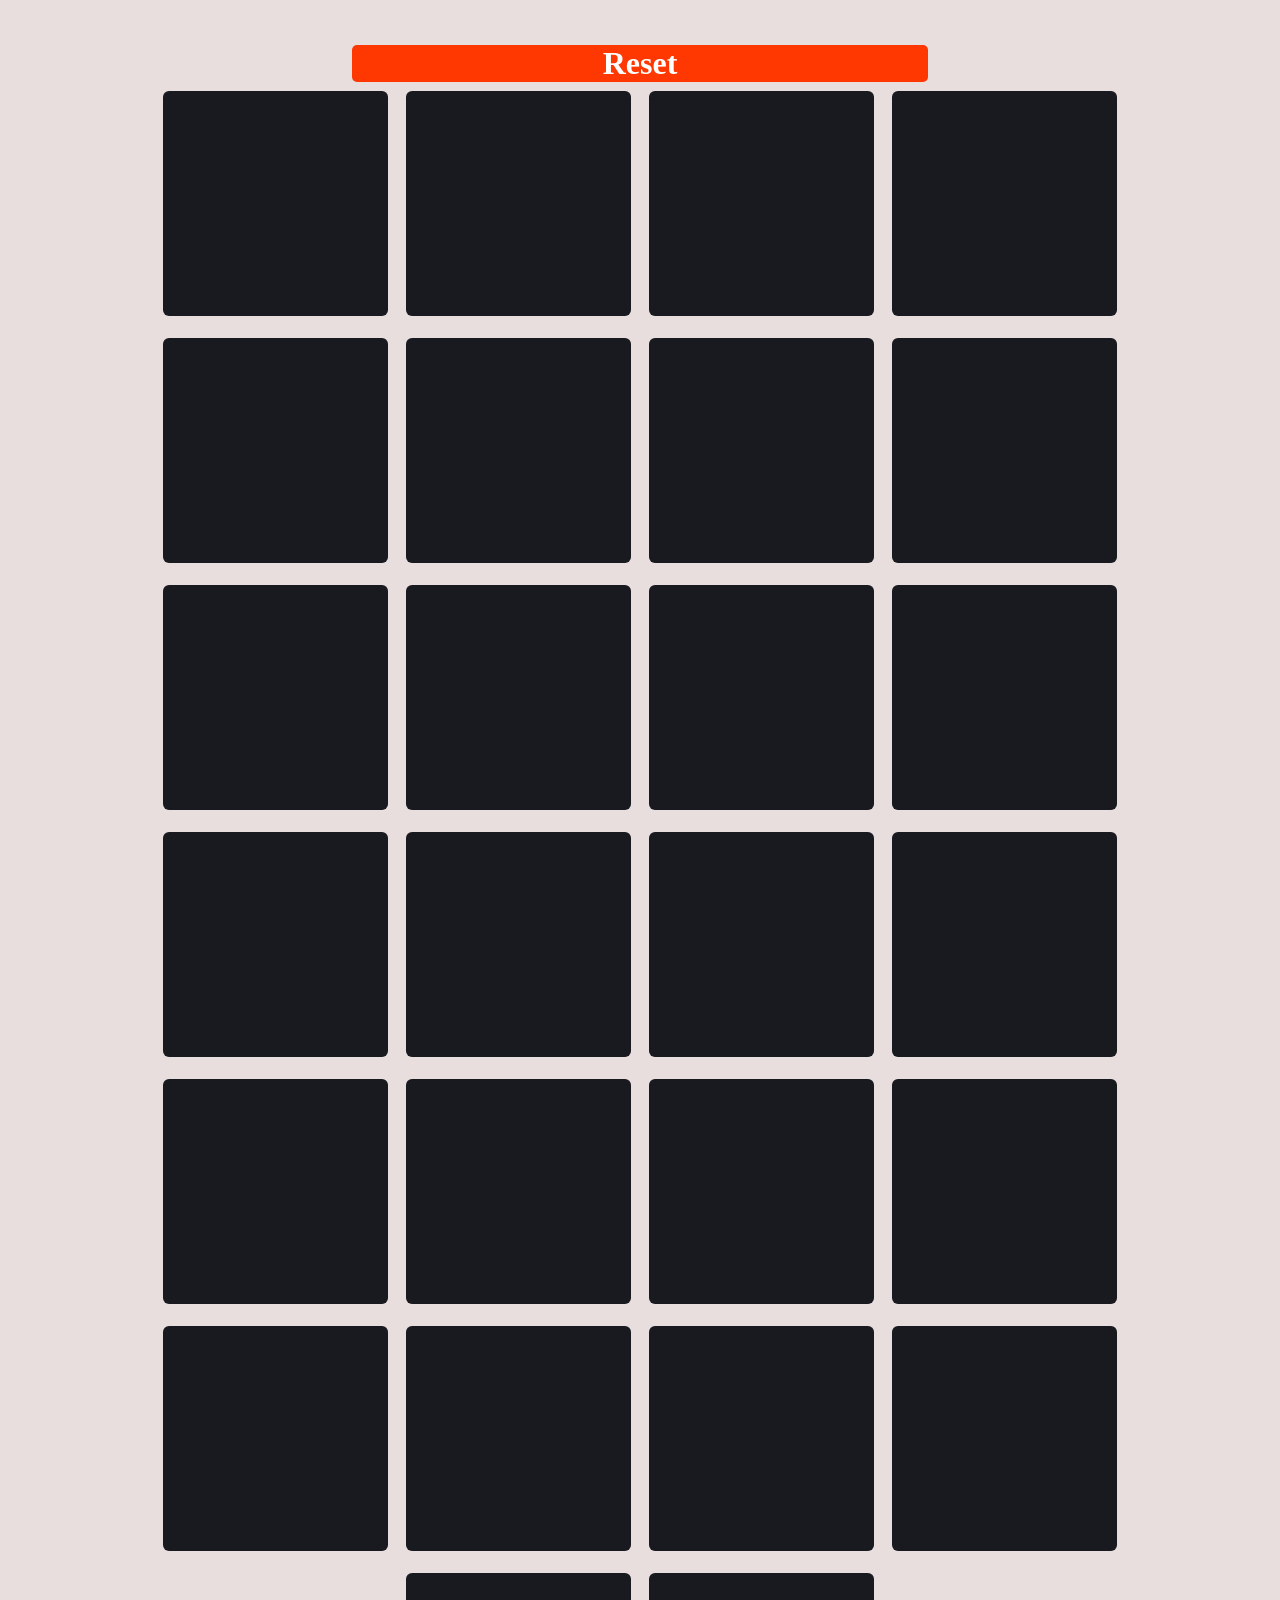
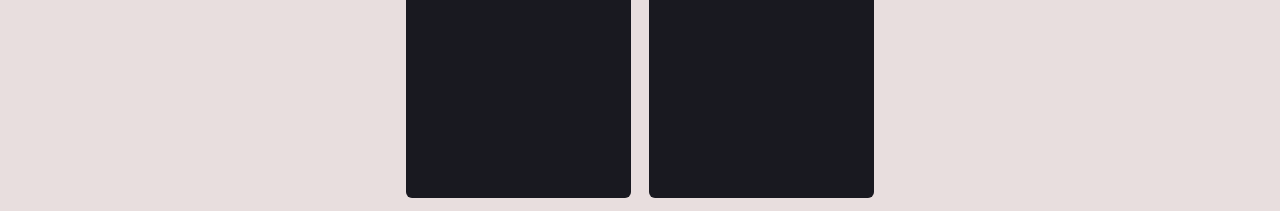
==== index.html @ 77029945 "Card_Memory_Post A Publicação da V0.0.1" ====
<!DOCTYPE html>
<html lang="pt-br">
<head>
    <meta charset="UTF-8">
    <meta name="viewport" content="width=device-width, initial-scale=1.0">
    <title>CardMemorty</title>
    <script>
 
        // 27 Cartas
        Tentativa = 2
        Acertou=0        
        if (localStorage.Save){
           
            CardNames=JSON.parse(localStorage.getItem('Save'))
        }else{
            Save = ["Noite","Levi","Kirito","juju","Dia","BelaDama","Sword","Lua","Gojo","LUFFY","bike","Neve","Sexy","Noite","Levi","Kirito","juju","Dia","BelaDama","Sword","Lua","Gojo","LUFFY","bike","Neve","Sexy"].sort(()=>Math.random()- 0.5)
            localStorage.setItem('Save',JSON.stringify(Save))
            location.reload()
        }






        






        ElementSelect=[]
        function Main(){
            for(i=0;i<26;i++){
                let Divs = document.createElement('div')
            Divs.style.backgroundColor="#191920"
            Divs.style.width='25vh'
            Divs.style.height='25vh'
            Divs.style.borderRadius='6px'
            Divs.style.border='20px'
            Divs.style.margin='1vh'
            Divs.style.display='inline-block'
            Divs.style.backgroundImage=`url()`
            Divs.style.backgroundSize='cover'
            Divs.style.backgroundPosition='center'
            Divs.id=i
            Divs.onclick=(e=>{
                
                Divs.style.backgroundImage=`url(./Image/${CardNames[Divs.id]}.jpg)`
                if (ElementSelect.includes(CardNames[Divs.id])){
                    Acertou++
                    Tentativa=3
                }

                if (Acertou>=13){
                    alert("GG!!")
                }




                ElementSelect.push(CardNames[Divs.id])
                Tentativa--
                if (Tentativa==0){ // Caso O Jogador Erre 3 Vez o Jogo Reseta
                    location.reload()
                }
               
            })
            
            document.getElementById('main').appendChild(Divs)
            }
        }

    </script>
</head>

<style>
    *{
        border: 0px;
        margin: 0px;
        padding: 0px;
        
    }

    body{
        background-color: #e8dede;
    }

    ::-webkit-scrollbar{
        border-radius: 5px 0px 0px 5px;
        width: .5vh;
        background-color: #ff3700;
        
    }

    main{
        position: absolute;
        width: 90%;
        height: 90vh;
        top: 50%;
        left: 50%;
        transform: translate(-50%,-50%);
        text-align: center;
    }
    footer{
        width: 50%;
        border-radius: 5px;
        margin: auto;
        background-color: #ff3700;
        text-align: center;
        color: white;
        
    }
 
</style>
<body onload="Main()" >
    
    <main id="main">

        <footer onclick="localStorage.Save=''"><h1>Reset</h1></footer>
    </main>


</body>
</html>
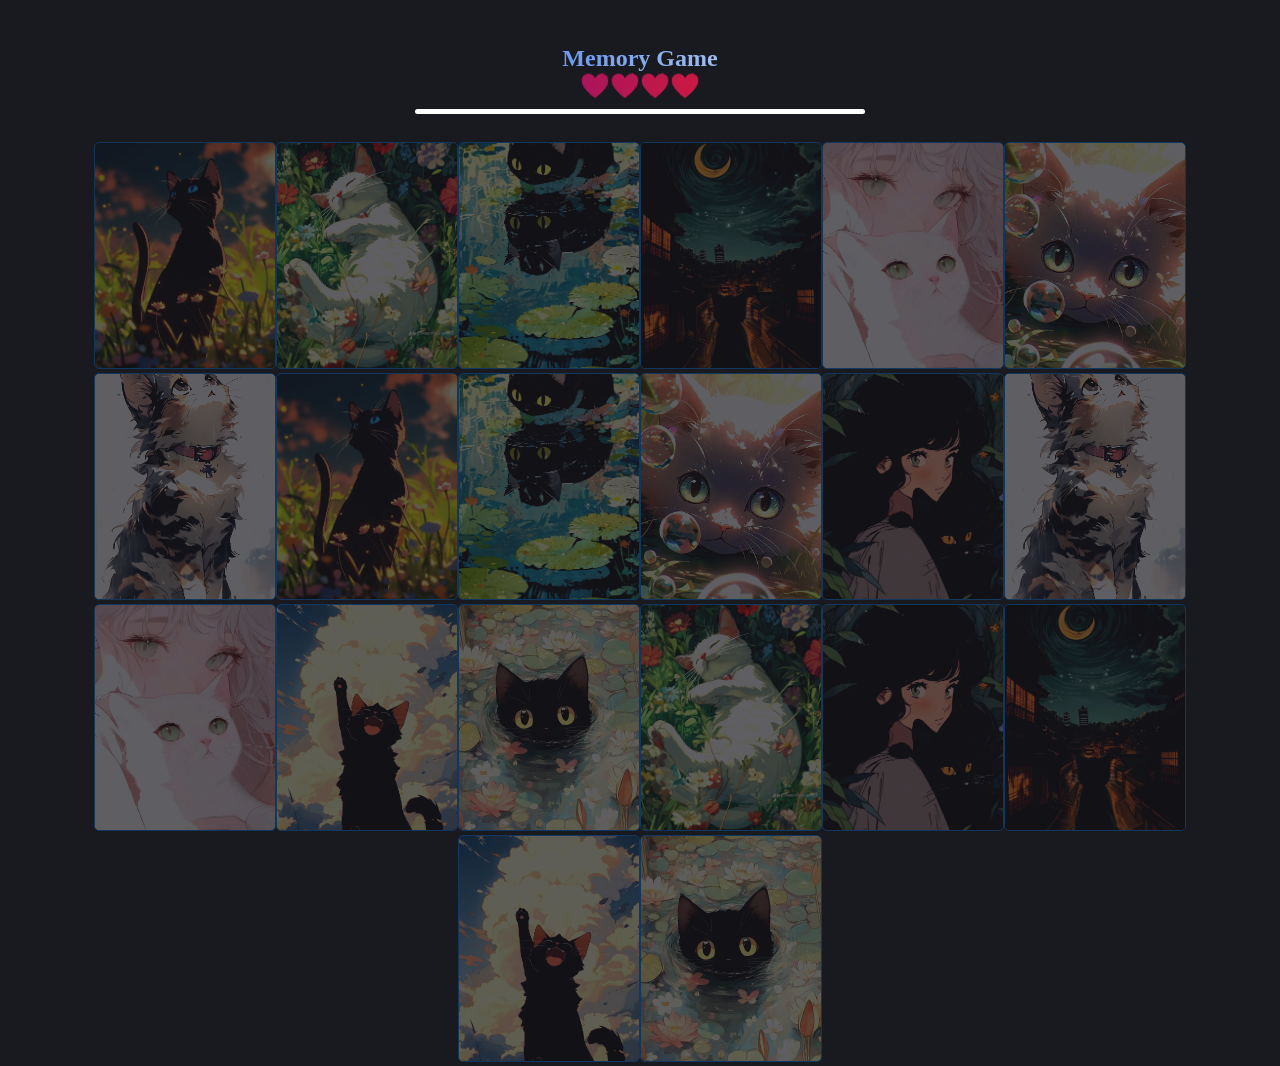
==== commit 65ff4613: "Reworked Update -- Novo sistema de vida -- Nova cartas -- Novo tema escuro -- Bugs Corrigido" ====
--- a/index.html
+++ b/index.html
@@ -3,124 +3,30 @@
 <head>
     <meta charset="UTF-8">
     <meta name="viewport" content="width=device-width, initial-scale=1.0">
-    <title>CardMemorty</title>
-    <script>
- 
-        // 27 Cartas
-        Tentativa = 2
-        Acertou=0        
-        if (localStorage.Save){
-           
-            CardNames=JSON.parse(localStorage.getItem('Save'))
-        }else{
-            Save = ["Noite","Levi","Kirito","juju","Dia","BelaDama","Sword","Lua","Gojo","LUFFY","bike","Neve","Sexy","Noite","Levi","Kirito","juju","Dia","BelaDama","Sword","Lua","Gojo","LUFFY","bike","Neve","Sexy"].sort(()=>Math.random()- 0.5)
-            localStorage.setItem('Save',JSON.stringify(Save))
-            location.reload()
-        }
+    <title>Memory Game</title>
+    <script src="Main.js"></script>
+    <link rel="stylesheet" href="style.css">
+</head>
+<body onload="Start()">
 
+    
+    <main>
 
+        <section id="Game_Contect">
+            
+            <div id="content_text">
+                <h1>Memory Game</h1>
+                <h2 id="Life">💖💖💖</h2>
+                <hr>
+            </div>
 
+            <div id="Cards"></div>
 
+        </section>
 
 
         
 
-
-
-
-
-
-        ElementSelect=[]
-        function Main(){
-            for(i=0;i<26;i++){
-                let Divs = document.createElement('div')
-            Divs.style.backgroundColor="#191920"
-            Divs.style.width='25vh'
-            Divs.style.height='25vh'
-            Divs.style.borderRadius='6px'
-            Divs.style.border='20px'
-            Divs.style.margin='1vh'
-            Divs.style.display='inline-block'
-            Divs.style.backgroundImage=`url()`
-            Divs.style.backgroundSize='cover'
-            Divs.style.backgroundPosition='center'
-            Divs.id=i
-            Divs.onclick=(e=>{
-                
-                Divs.style.backgroundImage=`url(./Image/${CardNames[Divs.id]}.jpg)`
-                if (ElementSelect.includes(CardNames[Divs.id])){
-                    Acertou++
-                    Tentativa=3
-                }
-
-                if (Acertou>=13){
-                    alert("GG!!")
-                }
-
-
-
-
-                ElementSelect.push(CardNames[Divs.id])
-                Tentativa--
-                if (Tentativa==0){ // Caso O Jogador Erre 3 Vez o Jogo Reseta
-                    location.reload()
-                }
-               
-            })
-            
-            document.getElementById('main').appendChild(Divs)
-            }
-        }
-
-    </script>
-</head>
-
-<style>
-    *{
-        border: 0px;
-        margin: 0px;
-        padding: 0px;
-        
-    }
-
-    body{
-        background-color: #e8dede;
-    }
-
-    ::-webkit-scrollbar{
-        border-radius: 5px 0px 0px 5px;
-        width: .5vh;
-        background-color: #ff3700;
-        
-    }
-
-    main{
-        position: absolute;
-        width: 90%;
-        height: 90vh;
-        top: 50%;
-        left: 50%;
-        transform: translate(-50%,-50%);
-        text-align: center;
-    }
-    footer{
-        width: 50%;
-        border-radius: 5px;
-        margin: auto;
-        background-color: #ff3700;
-        text-align: center;
-        color: white;
-        
-    }
- 
-</style>
-<body onload="Main()" >
-    
-    <main id="main">
-
-        <footer onclick="localStorage.Save=''"><h1>Reset</h1></footer>
     </main>
-
-
 </body>
 </html>
--- a/style.css
+++ b/style.css
@@ -0,0 +1,94 @@
+* {
+  margin: 0px;
+  padding: 0px;
+  border: 0px;
+  transition: 500ms;
+  z-index: -1;
+}
+
+body {
+  background-color: #191920;
+}
+
+#Game_Contect {
+  background-color: #222222;
+  width: 90%;
+  height: 90vh;
+  border-radius: 5px;
+  position: absolute;
+  top: 50%;
+  left: 50%;
+  transform: translate(-50%, -50%);
+}
+
+#content_text {
+  position: absolute;
+  left: 50%;
+  transform: translate(-50%);
+  text-align: center;
+  -webkit-text-fill-color: transparent;
+  font-family: cursive;
+}
+#content_text > h1 {
+  background-image: linear-gradient(to left, #d2dcee, #3a79ec);
+  background-clip: text;
+  -webkit-background-clip: text;
+}
+#content_text > h2 {
+  background-image: linear-gradient(to left, #f51e1e, #801080);
+  background-clip: text;
+  -webkit-background-clip: text;
+}
+#content_text > h2:hover {
+  background-image: linear-gradient(to left, #f51e1e, #cc1bcc);
+}
+#content_text hr {
+  background-color: white;
+  width: 50vh;
+  height: 0.5vh;
+  border-radius: 5px;
+  margin-top: 1vh;
+}
+
+#Cards {
+  position: relative;
+  top: 12%;
+  text-align: center;
+  left: 50%;
+  transform: translate(-50%, 0%);
+}
+
+.Card {
+  background-color: rgb(1, 2, 14);
+  width: 20vh;
+  height: 25vh;
+  border-radius: 5px;
+  display: inline-block;
+  border: 1px solid rgb(10, 125, 202);
+  background-position: center;
+  background-size: cover;
+  background-attachment: fixed;
+  background-repeat: no-repeat;
+  filter: opacity(0.3) contrast(1.5);
+}
+
+@media screen and (max-width: 1500px) {
+  #Game_Contect {
+    background-color: #191920;
+  }
+}
+@media screen and (max-width: 500px) {
+  #content_text > hr {
+    display: none;
+  }
+}
+@media screen and (max-width: 400px) {
+  #content_text {
+    top: -5%;
+  }
+}
+@media screen and (max-height: 700px) {
+  #content_text {
+    top: -5%;
+  }
+}/*# sourceMappingURL=style.css.map */
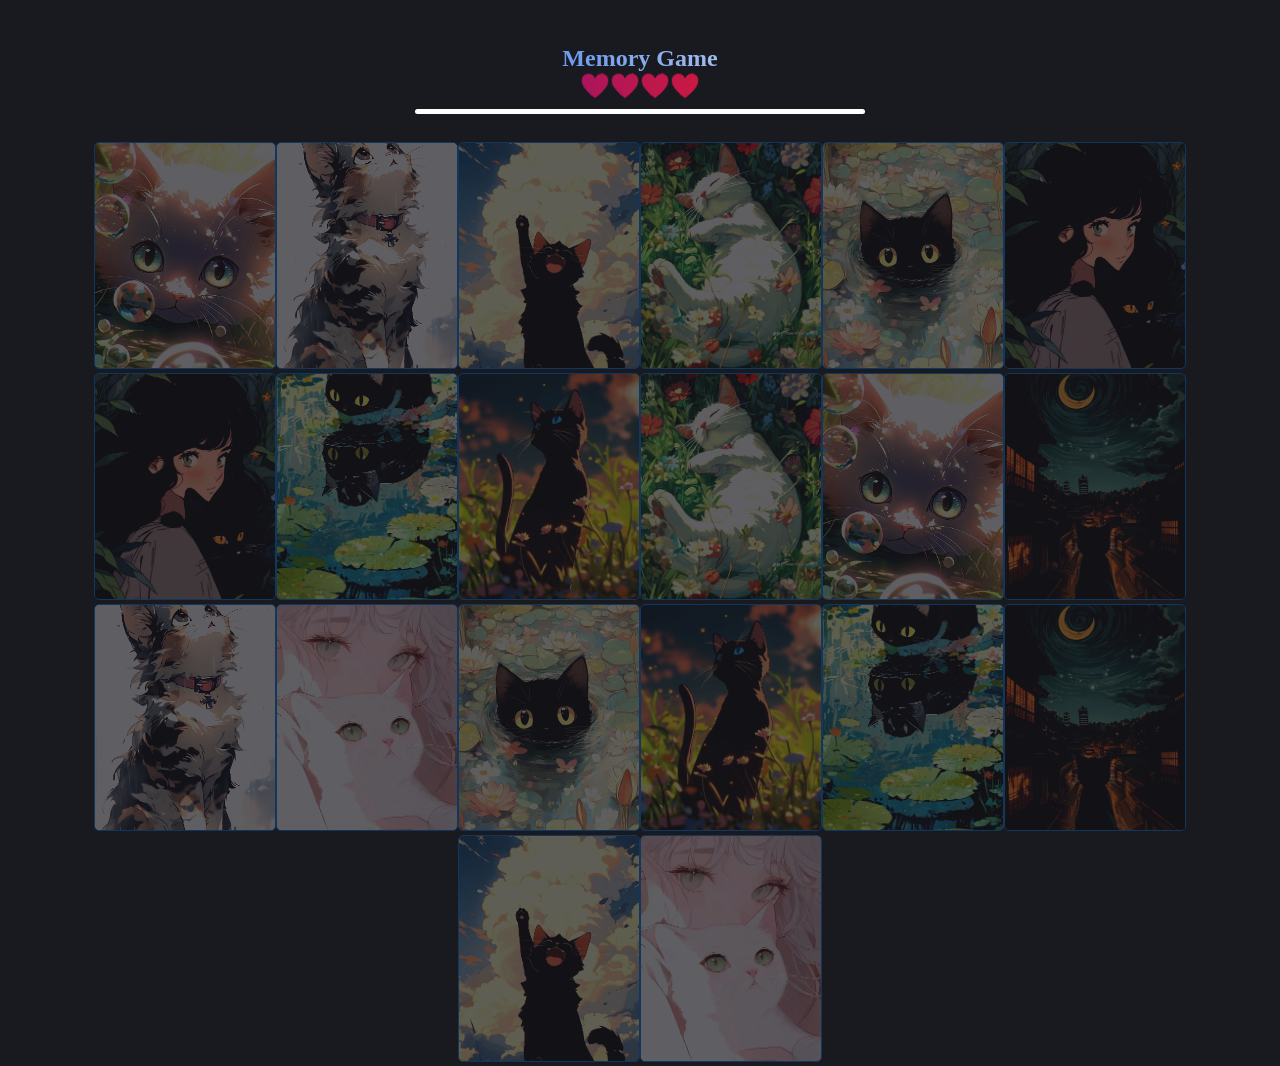
==== commit da51a639: "Mini Update | SEO And Google Adsense" ====
--- a/index.html
+++ b/index.html
@@ -1,32 +1,48 @@
 <!DOCTYPE html>
 <html lang="pt-br">
 <head>
-    <meta charset="UTF-8">
-    <meta name="viewport" content="width=device-width, initial-scale=1.0">
-    <title>Memory Game</title>
-    <script src="Main.js"></script>
-    <link rel="stylesheet" href="style.css">
+    <meta charset="UTF-8" />
+    <meta name="viewport" content="width=device-width, initial-scale=1.0" />
+    <script async src="https://pagead2.googlesyndication.com/pagead/js/adsbygoogle.js?client=ca-pub-2156046306538188"
+     crossorigin="anonymous"></script>
+    <!-- Título otimizado com palavras-chave -->
+    <title>Jogo da Memória - Divirta-se com o Memory Game Online</title>
+    <meta name="google-adsense-account" content="ca-pub-2156046306538188">
+    <!-- Meta descrição para melhorar a exibição nos resultados de busca -->
+    <meta name="description" content="Jogue o Memory Game online gratuitamente. Desafie sua memória e divirta-se com nosso jogo de memória interativo. Perfeito para todas as idades!"/>
+    
+    <!-- Palavras-chave relevantes (embora menos usadas atualmente, ainda podem ajudar) -->
+    <meta name="keywords" content="Jogo da Memória, Memory Game, Jogo online, Jogo de cartas, Divertido, Treinar memória" />
+    
+    <!-- Tags Open Graph para redes sociais -->
+    <meta property="og:title" content="Jogo da Memória - Memory Game">
+    <meta property="og:description" content="Jogue o Memory Game online e teste sua memória de forma divertida.">
+    <meta property="og:type" content="website">
+    <meta property="og:url" content="https://mymemorygame2.netlify.app">
+    <meta property="og:image" content="https://mymemorygame2.netlify.app">
+
+    <!-- Tags de Twitter Card -->
+    <meta name="twitter:title" content="Jogo da Memória - Memory Game" />
+    <meta name="twitter:description" content="Jogue o Memory Game online e teste sua memória de forma divertida." />
+    <meta name="twitter:image" content="https://mymemorygame2.netlify.app" />
+    <meta name="twitter:card" content="summary_large_image" />
+
+    <!-- Link para o CSS -->
+    <link rel="stylesheet" href="style.css" />
+
+    <!-- Script deve ser carregado no final do body ou com defer -->
+    <script src="Main.js" defer></script>
 </head>
 <body onload="Start()">
-
-    
     <main>
-
         <section id="Game_Contect">
-            
             <div id="content_text">
                 <h1>Memory Game</h1>
                 <h2 id="Life">💖💖💖</h2>
                 <hr>
             </div>
-
             <div id="Cards"></div>
-
         </section>
-
-
-        
-
     </main>
 </body>
-</html>+</html>
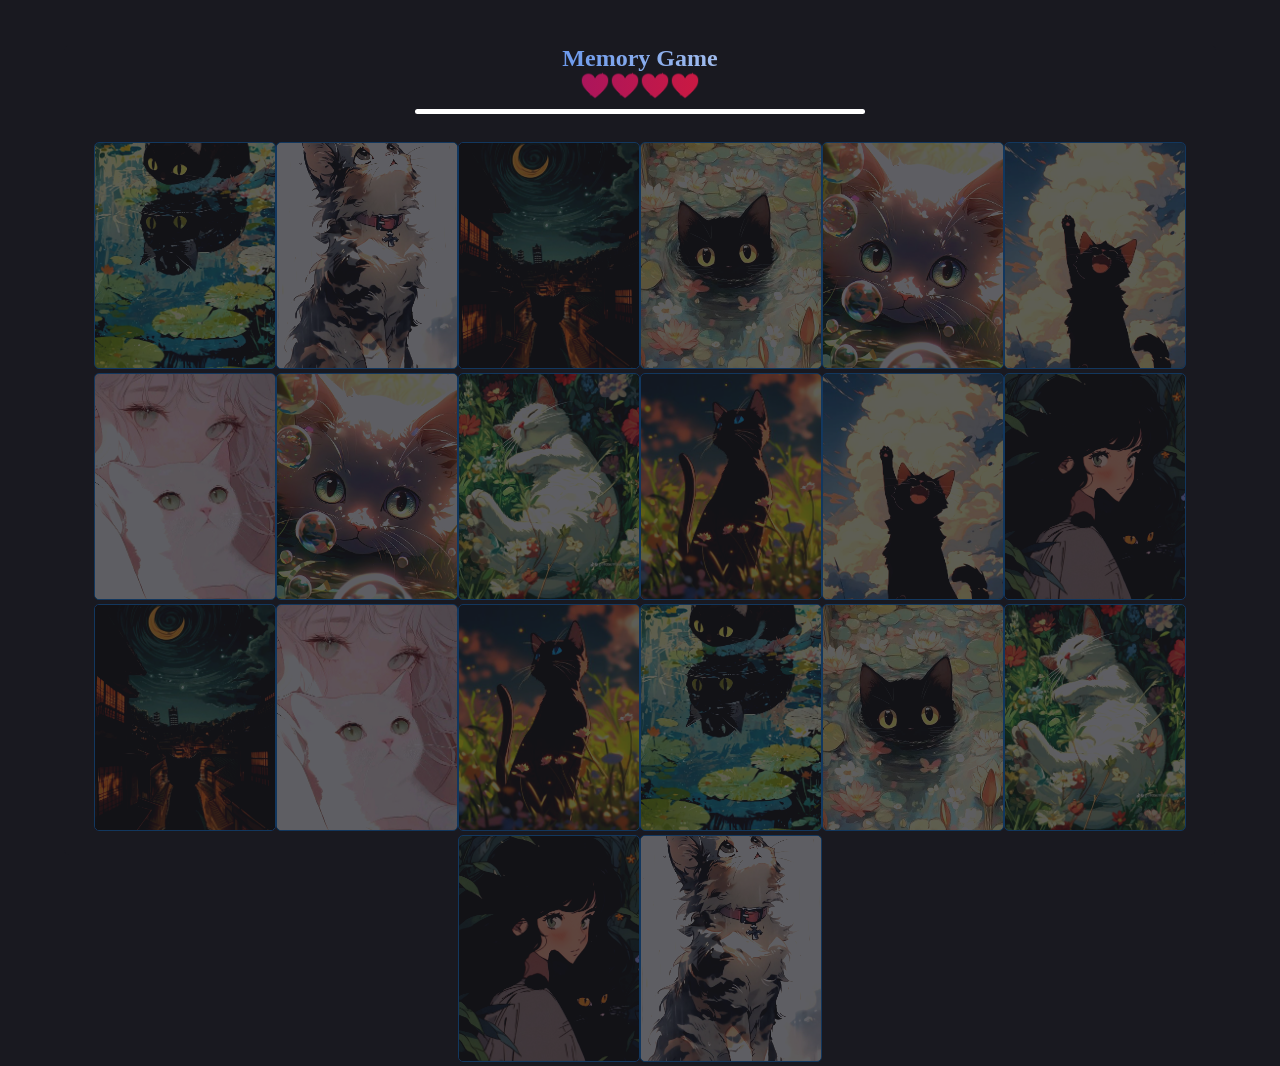
==== commit de34f237: "Update index.html" ====
--- a/index.html
+++ b/index.html
@@ -5,6 +5,7 @@
     <meta name="viewport" content="width=device-width, initial-scale=1.0" />
     <script async src="https://pagead2.googlesyndication.com/pagead/js/adsbygoogle.js?client=ca-pub-2156046306538188"
      crossorigin="anonymous"></script>
+     
     <!-- Título otimizado com palavras-chave -->
     <title>Jogo da Memória - Divirta-se com o Memory Game Online</title>
     <meta name="google-adsense-account" content="ca-pub-2156046306538188">
